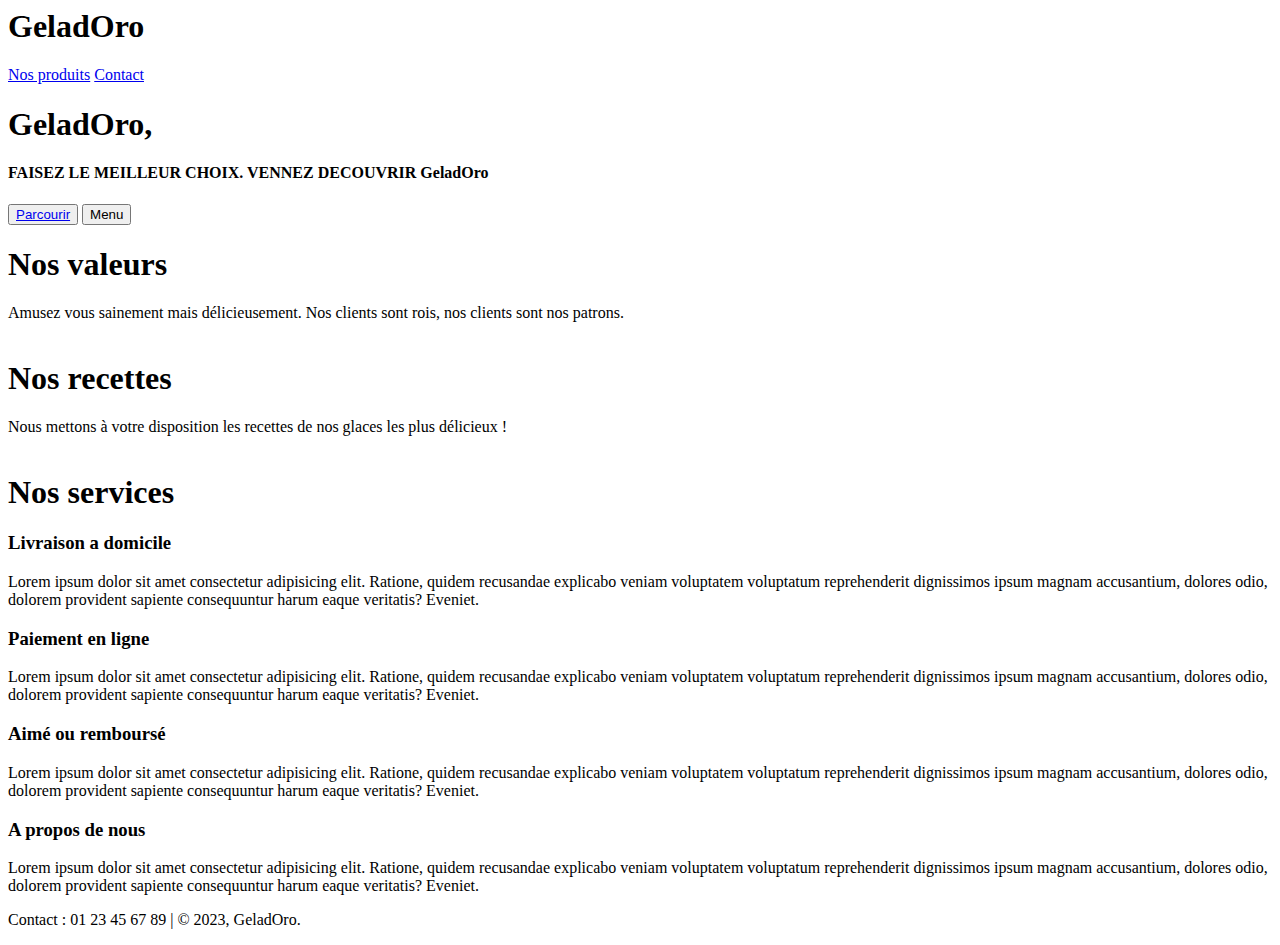
==== index.html @ 5c47ba94 "Create index.html" ====
<html lang="fr">
<head>
    <meta charset="UTF-8">
    <meta name="viewport" content="width=device-width, initial-scale=1.0">
    <title>GeladOro</title>
    <meta charset="utf-8">
    <link rel="stylesheet" href="styles.css">
    <!-- Lien vers le fichier CSS de Bootstrap -->
</head>
<body>
    <nav>
        <h1>GeladOro</h1>
        <div class="onglets">
            <a href="#produits">Nos produits</a>
            <a href="#contact">Contact</a>
        </div>
    </nav>

    <header>
        <h1>GeladOro,</h1>
        <h4>FAISEZ LE MEILLEUR CHOIX. VENNEZ DECOUVRIR GeladOro</h4>
        <button><a href="#produits">Parcourir</a></button>
        <button onclick="window.location.href = 'menu.html';">Menu</button>
        
    </header>

    <section class="main" id="produits">

        <div class="content">
            <div class="card">
                <div class="left">
                    <h1>Nos valeurs</h1>
                    <p>Amusez vous sainement mais délicieusement. Nos clients sont rois, nos clients sont nos patrons.</p>
                </div>
                <div class="right">
                    <img src="../images/IMG_7660.jpeg" alt="">
                </div>
            </div>

            <div class="card">
                <div class="left">
                    <h1>Nos recettes</h1>
                    <p>Nous mettons à votre disposition les recettes de nos glaces les plus délicieux ! </p>
                </div>
                <div class="right">
                    <img src="../images/IMG_7661.jpeg" alt="">
                </div>
            </div>
        </div>
    </section>
       
    <footer>

        <h1>Nos services</h1>
        <div class="services">
            
            <div class="service">
                <h3>Livraison a domicile</h3>
                <p>Lorem ipsum dolor sit amet consectetur adipisicing elit. Ratione, quidem recusandae explicabo veniam voluptatem voluptatum reprehenderit dignissimos ipsum magnam accusantium, dolores odio, dolorem provident sapiente consequuntur harum eaque veritatis? Eveniet.</p>
            </div>

            <div class="service">
                <h3>Paiement en ligne</h3>
                <p>Lorem ipsum dolor sit amet consectetur adipisicing elit. Ratione, quidem recusandae explicabo veniam voluptatem voluptatum reprehenderit dignissimos ipsum magnam accusantium, dolores odio, dolorem provident sapiente consequuntur harum eaque veritatis? Eveniet.</p>
            </div>

            <div class="service">
                <h3>Aimé ou remboursé</h3>
                <p>Lorem ipsum dolor sit amet consectetur adipisicing elit. Ratione, quidem recusandae explicabo veniam voluptatem voluptatum reprehenderit dignissimos ipsum magnam accusantium, dolores odio, dolorem provident sapiente consequuntur harum eaque veritatis? Eveniet.</p>
            </div>

            <div class="service">
              <h3>A propos de nous</h3>
              <p>Lorem ipsum dolor sit amet consectetur adipisicing elit. Ratione, quidem recusandae explicabo veniam voluptatem voluptatum reprehenderit dignissimos ipsum magnam accusantium, dolores odio, dolorem provident sapiente consequuntur harum eaque veritatis? Eveniet.</p>
          </div>

        </div>

        <p id="contact">Contact : 01 23 45 67 89 | &copy; 2023, GeladOro.</p>
    </footer>
</body>
<!-- Lien vers le fichier JavaScript de Bootstrap (jQuery inclus) -->
</html>
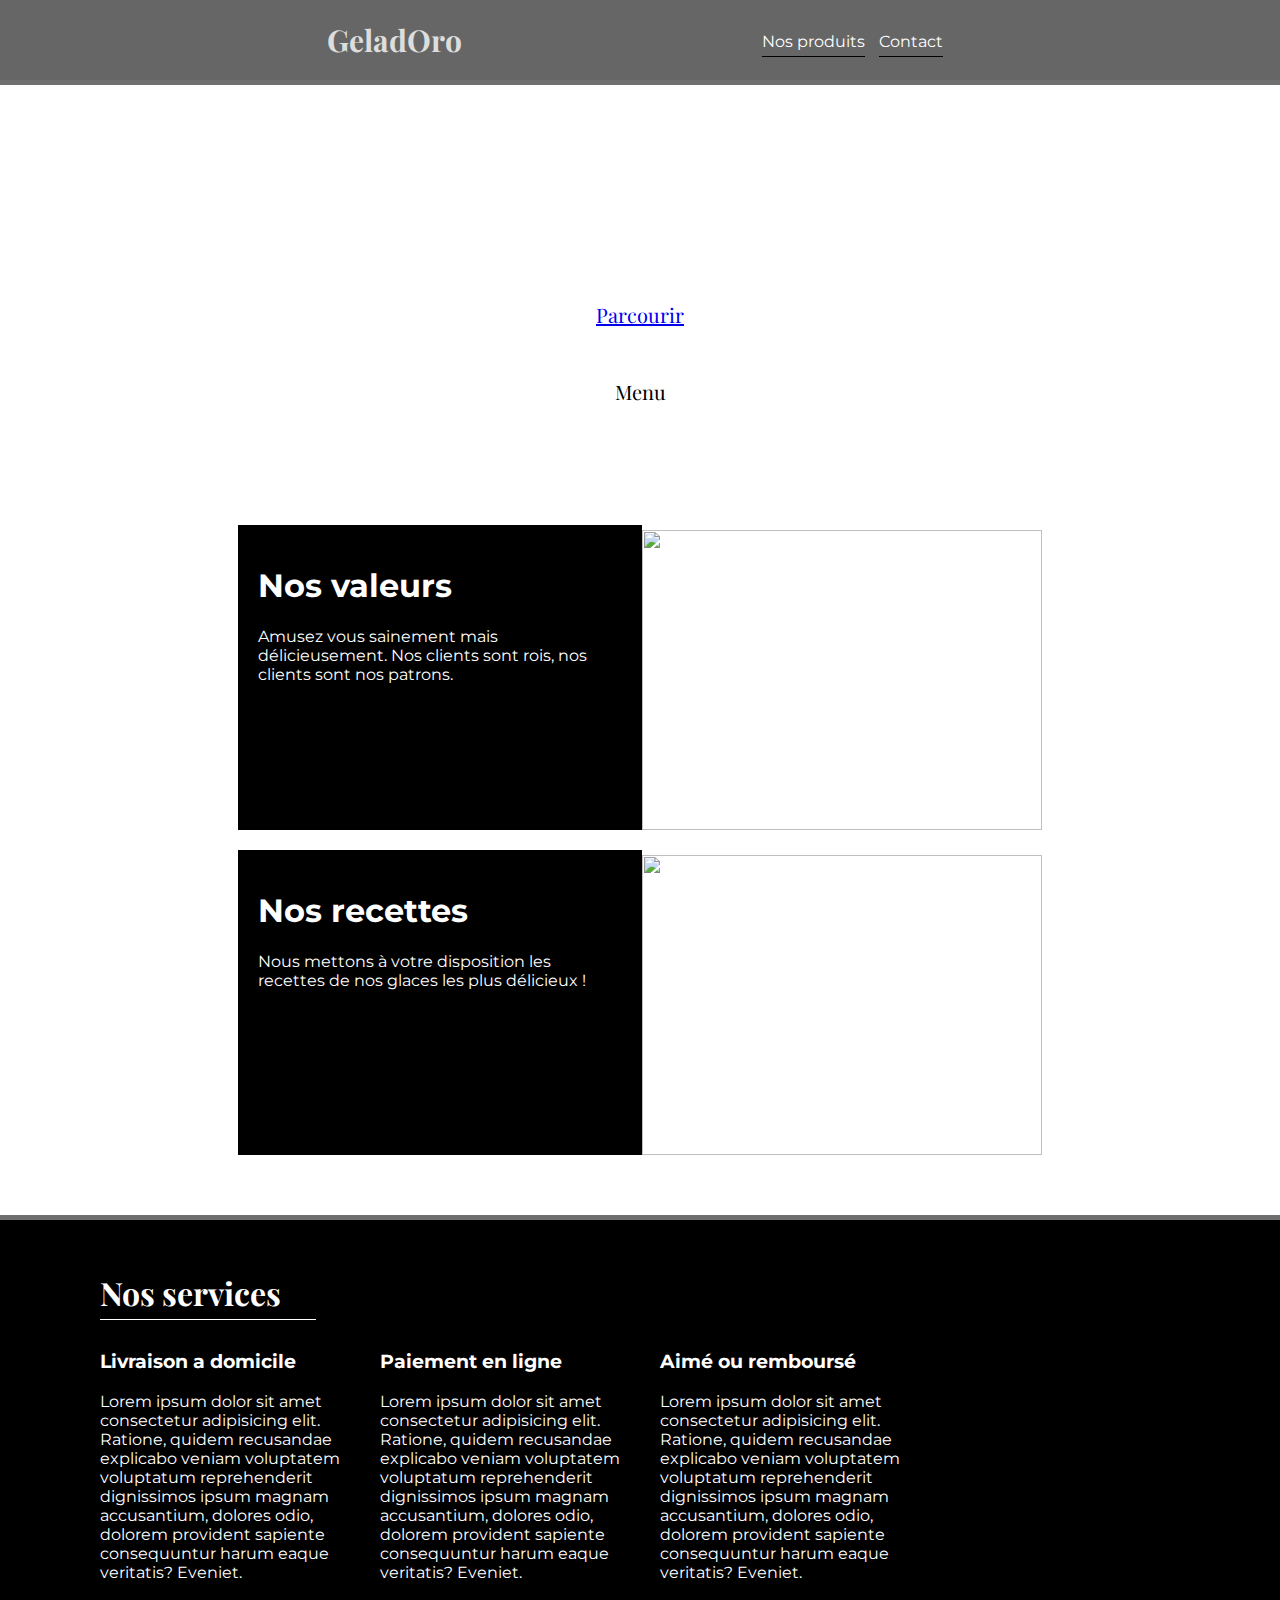
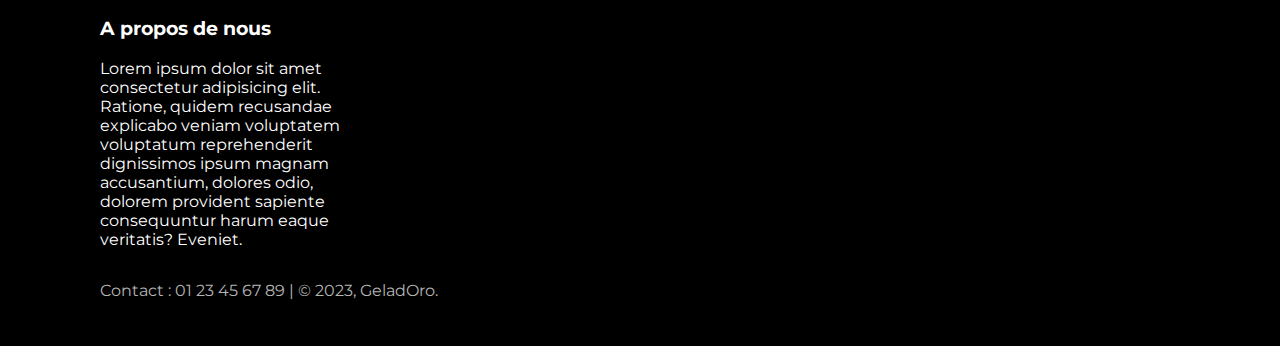
==== commit fe6b2d1b: "Update index.html" ====
--- a/index.html
+++ b/index.html
@@ -33,7 +33,7 @@
                     <p>Amusez vous sainement mais délicieusement. Nos clients sont rois, nos clients sont nos patrons.</p>
                 </div>
                 <div class="right">
-                    <img src="../images/IMG_7660.jpeg" alt="">
+                    <img src="IMG_7660.jpeg" alt="">
                 </div>
             </div>
 
@@ -43,7 +43,7 @@
                     <p>Nous mettons à votre disposition les recettes de nos glaces les plus délicieux ! </p>
                 </div>
                 <div class="right">
-                    <img src="../images/IMG_7661.jpeg" alt="">
+                    <img src="IMG_7661.jpeg" alt="">
                 </div>
             </div>
         </div>
--- a/styles.css
+++ b/styles.css
@@ -0,0 +1,142 @@
+@import url('https://fonts.googleapis.com/css2?family=Montserrat&display=swap');
+@import url('https://fonts.googleapis.com/css2?family=Playfair+Display:wght@600&display=swap');
+html{
+    scroll-behavior: smooth;
+}
+body{
+    margin: 0px;
+    padding: 0px;
+    font-family: 'Montserrat', sans-serif;
+    background-image: url("../images/page-0001.jpg");
+    background-size: cover;
+    background-repeat: no-repeat;
+}
+nav{
+    display:flex;
+    flex-wrap:wrap;
+    justify-content: center;
+    align-items: center;
+    border-bottom: 5px solid #6f6f6f;
+    background-color: rgba(0, 0, 0, 0.6);
+}
+nav h1{
+    color: #ddd;
+    font-family: 'Playfair Display', serif;
+    font-size: 30px;
+}
+nav .onglets{
+    margin-top: 3px;
+    margin-left: 300px;
+}
+nav .onglets a{
+    text-decoration: none;
+    color: #fff;
+    margin-right: 10px;
+    border-bottom: 1px solid #000;
+    padding-bottom: 5px;
+}
+
+header{
+    display: flex;
+    flex-direction: column;
+    align-items: center;
+    background: url('../images/logoProvisoire.png');
+    background-size: contain;
+    color: #fff;
+    padding: 40px;
+}
+header h1{
+    font-family: 'Playfair Display', serif;
+    font-size: 50px;
+}
+header h4{
+    margin-top: -20px;
+    font-size: 20px;
+    text-align: center;
+    border-bottom: 1px solid #fff;
+}
+header button{
+    padding: 10px 20px;
+    background-color: #fff;
+    color:#000;
+    border:none;
+    margin-bottom: 30px;
+    outline:none;
+    font-size: 20px;
+    font-family: 'Playfair Display', serif;
+    cursor: pointer;
+}
+
+.main{
+    margin-top: 40px;
+    display: flex;
+    flex-direction: column;
+    align-items: center;
+}
+
+.main .content .card{
+    display: flex;
+    flex-wrap: wrap;
+    justify-content: center;
+    margin-bottom:20px;
+}
+.main .content .card .left{
+   flex: 0 0 30%;
+   padding: 20px;
+   background-color:black;
+   color:#fff;
+}
+.main .content .card .right img{
+    height:300px;
+    width: 400px;
+    margin-top: 5px;
+}
+
+footer{
+    margin-top: 40px;
+    border-top: 5px solid #6f6f6f;
+    background-color: rgb(0, 0, 0);
+    color: #fff;
+    padding: 30px 100px;;
+}
+footer h1{
+    font-family: 'Playfair Display', serif;
+    border-bottom: 1px solid white;
+    width: 20%;
+    padding-bottom: 5px;
+}
+footer .services{
+    margin-top: -10px;
+    display:flex;
+    flex-wrap:wrap;
+}
+footer .services .service{
+    margin-right: 30px;
+}
+footer .services .service p{
+    max-width: 250px;
+}
+footer #contact{
+    color: rgb(181, 181, 181);
+}
+
+@media screen and (max-width:680px){
+    nav .onglets {
+        margin-left: 0px;
+        margin-bottom: 20px;
+    }
+    .main .card {
+        margin: 10px;
+    }
+    .main .content .card .right img{
+        height:200px;
+        width: 100%;
+        margin-top: -0px;
+    }
+    .main .content .card{
+        display: block;
+    }
+    footer{
+        padding: 30px;
+    }
+}
